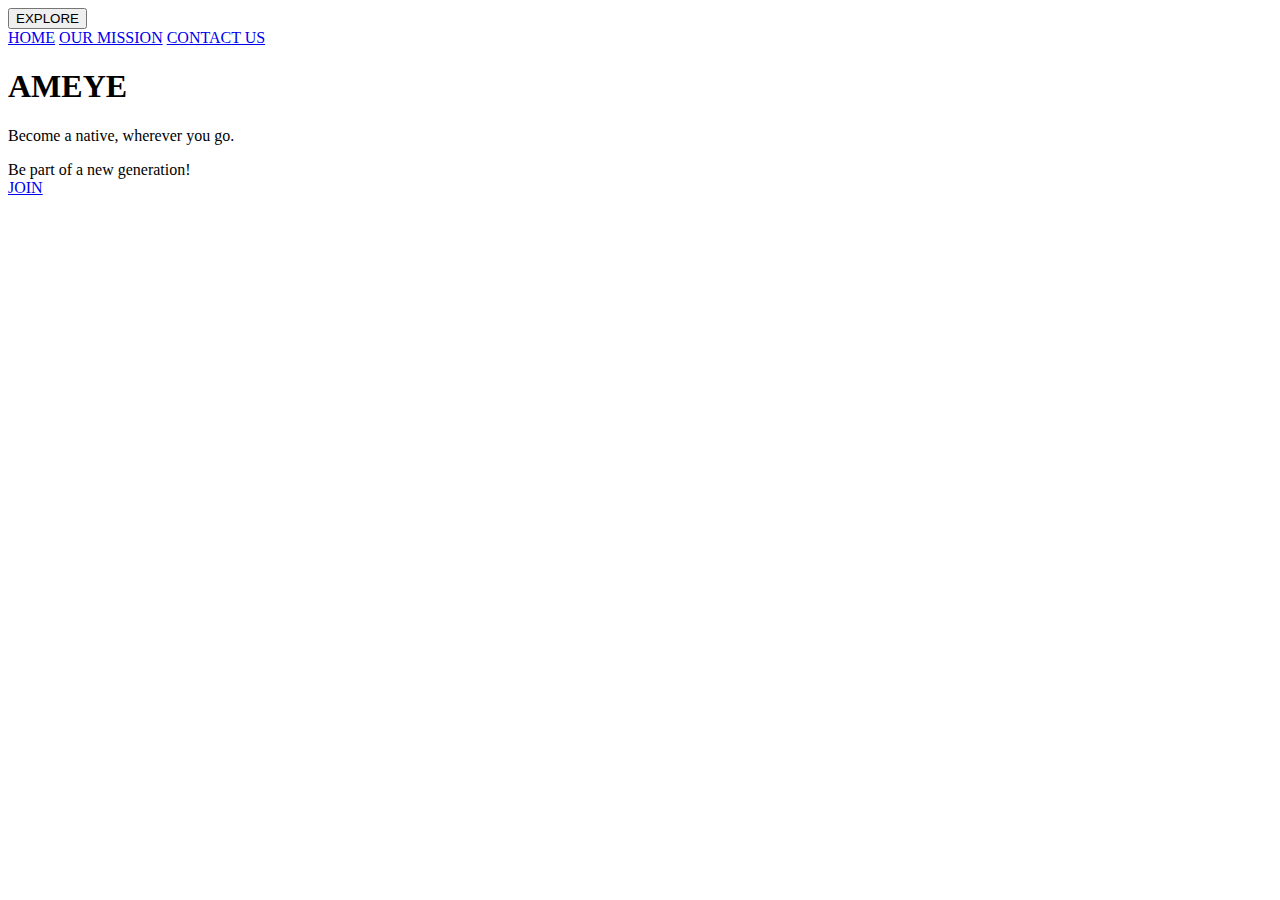
==== COMMUNICATE.html @ 3d7f7841 "Add files via upload" ====
<!DOCTYPE html>
<html> 
    <head>
        <meta charset="utf-8">
        <link rel="stylesheet" href="styles/contact.css">
        <title>AMEYE SAFE</title>
        <script
  src="https://code.jquery.com/jquery-3.4.1.js"
  integrity="sha256-WpOohJOqMqqyKL9FccASB9O0KwACQJpFTUBLTYOVvVU="
  crossorigin="anonymous"></script>
<script>
function SubForm (){
    $.ajax({
        url:'https://api.apispreadsheets.com/data/735/',
        type:'post',
        data:$("#myForm").serializeArray(),
        success: function(){
          alert("THANK YOU FOR JOINING OUR TEAM")
        },
        error: function(){
          alert("There was an error. Try submitting again. :)")
        }
    });
}
</script> 
    </head>

    <body> 
        <div class="navbar">
            
            <div class="dropdown">
              <button class="dropbtn">EXPLORE
                <i class="fa fa-caret-down"></i>
              </button>
              <div class="dropdown-content">
                <a href="LANDING.html">HOME</a>
                <a href="OURMISSION.html">OUR MISSION</a>
                <a href="COMMUNICATE.html">CONTACT US</a>
              </div>
            </div>
        </div>
        
    <h1>AMEYE</h1>
    <div class="bothpara">
            <div class="para1" id="slogan">
               <p>Become a native, wherever you go. </p>
            </div>
            <div class="para2" id="email">
              <p> Be part of a new generation!<br> <a href="https://linktr.ee/ameyesafe">JOIN</a></p>
            </div>
            </div>
            
          

    </body>
</html>
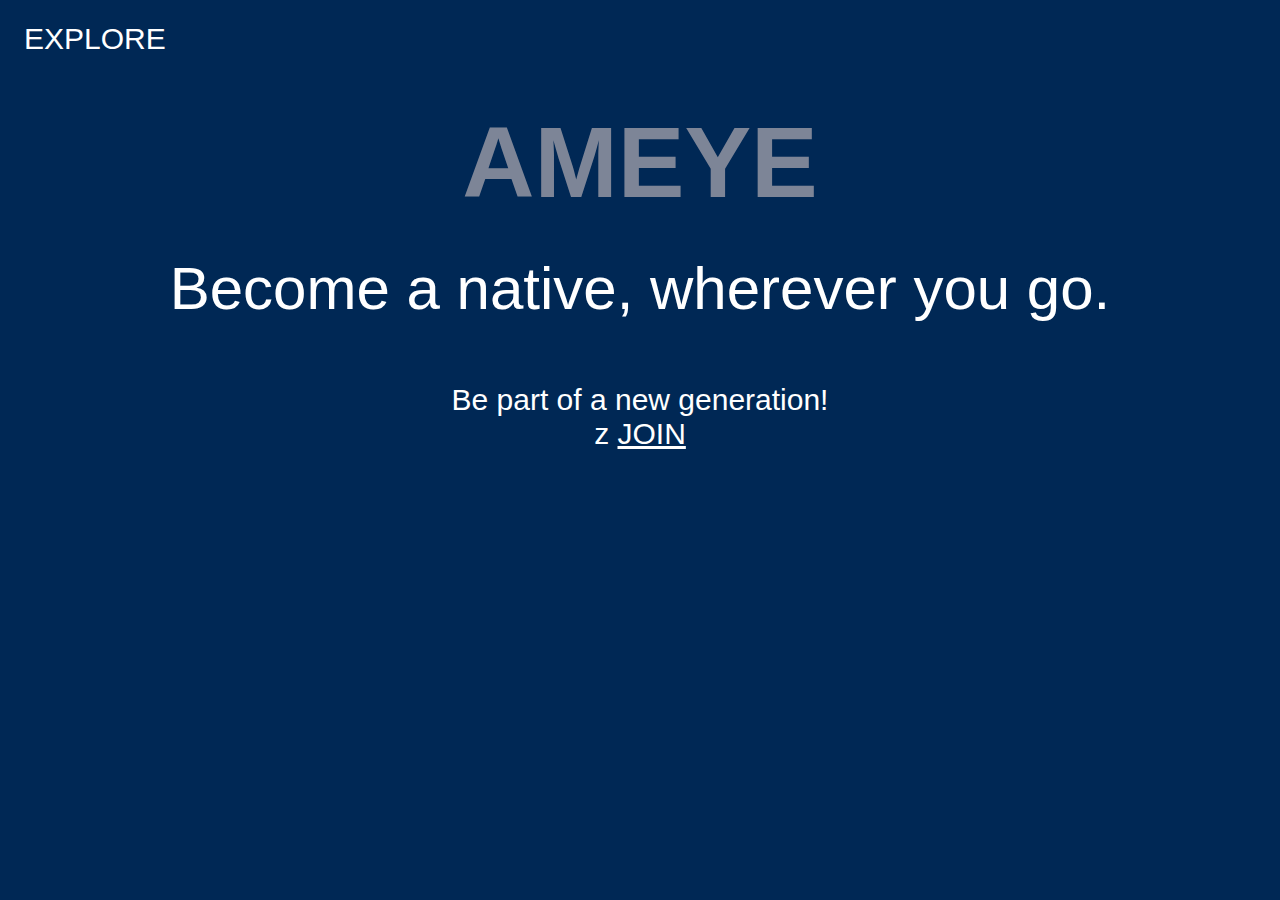
==== commit 1e49e23c: "files" ====
--- a/COMMUNICATE.html
+++ b/COMMUNICATE.html
@@ -46,7 +46,7 @@
                <p>Become a native, wherever you go. </p>
             </div>
             <div class="para2" id="email">
-              <p> Be part of a new generation!<br> <a href="https://linktr.ee/ameyesafe">JOIN</a></p>
+              <p> Be part of a new generation!<br>z <a href="https://linktr.ee/ameyesafe">JOIN</a></p>
             </div>
             </div>
             
--- a/styles/contact.css
+++ b/styles/contact.css
@@ -0,0 +1,105 @@
+.para1{
+    color: white;
+    font-family: Tahoma, Verdana, Segoe, sans-serif;
+    text-align: center;
+    font-size: 60px; 
+
+}
+
+.para2{
+    color: white; 
+    font-family: Tahoma, Verdana, Segoe, sans-serif;
+    text-align: center; 
+    font-size: 30px; 
+    
+
+}
+
+a{ color: white; 
+    font-family: Tahoma, Verdana, Segoe, sans-serif;
+    text-align: center; 
+    font-size: 30px; 
+
+}
+h1 { 
+    color: #7D8597; 
+    font-family: Tahoma, Verdana, Segoe, sans-serif;
+    text-align: center;
+    font-size: 100px;
+    line-height: .5;
+    
+}
+
+body {
+    background-color:#002855 ;
+}
+
+
+.navbar {
+    overflow: hidden;
+    background-color: #002855;
+    font-family: Tahoma, Verdana, Segoe, sans-serif;
+
+}
+
+.navbar a{
+    float: right;
+    font-size: 20px;
+    color: white;
+    text-align: center;
+    padding: 14px 16px ;
+    text-decoration: none;
+}
+
+.dropdown {
+    float: center;
+    overflow: hidden;
+    font-size: 30px;
+    font-family: Tahoma, Verdana, Segoe, sans-serif;
+    /* #002855 */
+}
+
+.dropdown .dropbtn {
+    font-size: 30px;
+    border: none;
+    outline: none;
+    color: white;
+    padding: 14px 16px;
+    background-color: inherit;
+    font-family: Tahoma, Verdana, Segoe, sans-serif; 
+    margin: 0; 
+  }
+  
+  /* Add a red background color to navbar links on hover */
+  .navbar a:hover, .dropdown:hover .dropbtn {
+    background-color: white;
+  }
+  
+  /* Dropdown content (hidden by default) */
+  .dropdown-content {
+    display: none;
+    position: absolute;
+    background-color: #f9f9f9;
+    min-width: 160px;
+    box-shadow: 0px 8px 16px 0px rgba(0,0,0,0.2);
+    z-index: 1;
+  }
+  
+  .dropdown-content a {
+    float: none;
+    color: black;
+    padding: 12px 16px;
+    text-decoration: none;
+    display: block;
+    text-align: left;
+  }
+  
+  /* Add a grey background color to dropdown links on hover */
+  .dropdown-content a:hover {
+    background-color: #ddd;
+  }
+  
+  /* Show the dropdown menu on hover */
+  .dropdown:hover .dropdown-content {
+    display: block;
+  }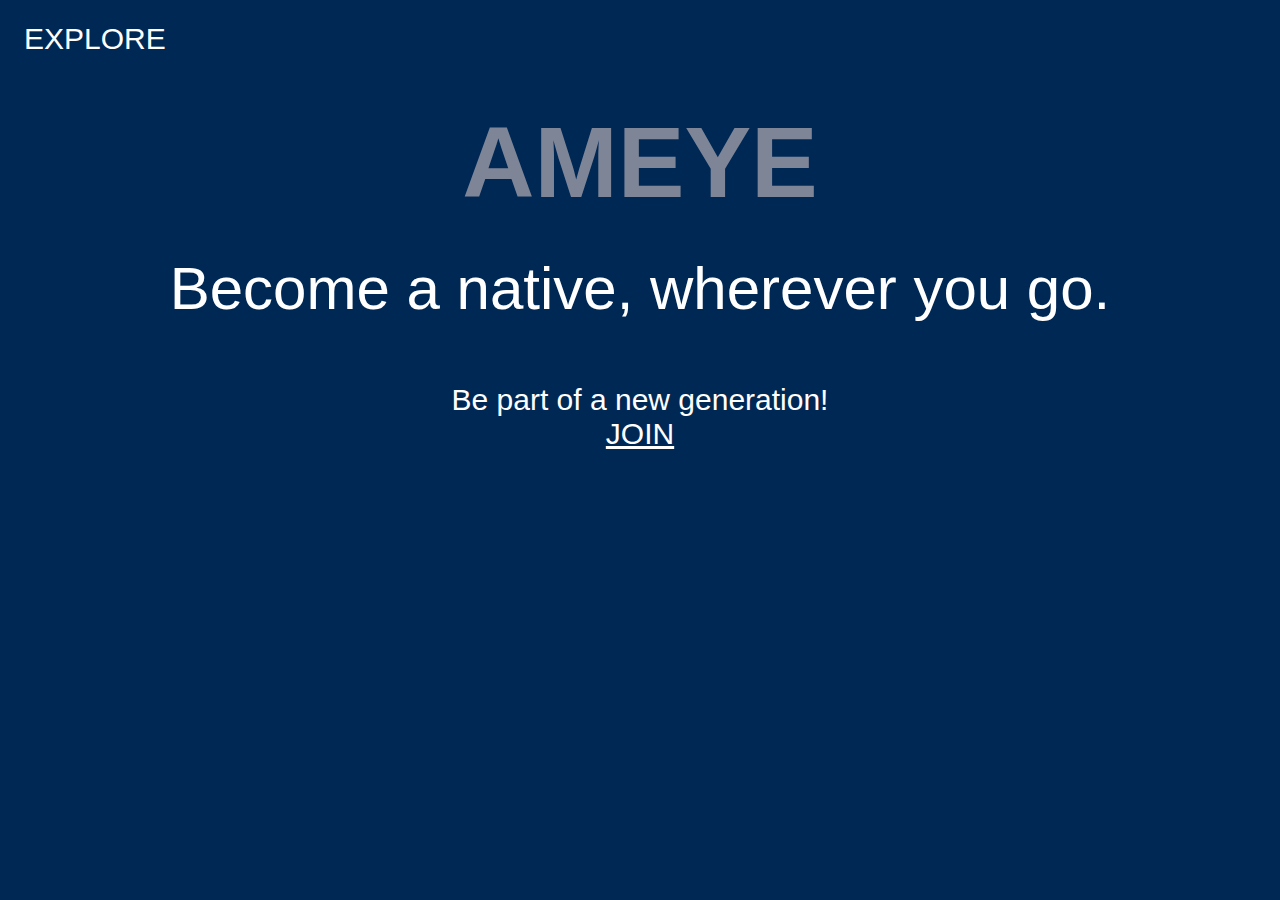
==== commit 81f89239: "files" ====
--- a/COMMUNICATE.html
+++ b/COMMUNICATE.html
@@ -33,7 +33,7 @@
                 <i class="fa fa-caret-down"></i>
               </button>
               <div class="dropdown-content">
-                <a href="LANDING.html">HOME</a>
+                <a href="index.html">HOME</a>
                 <a href="OURMISSION.html">OUR MISSION</a>
                 <a href="COMMUNICATE.html">CONTACT US</a>
               </div>
@@ -46,7 +46,7 @@
                <p>Become a native, wherever you go. </p>
             </div>
             <div class="para2" id="email">
-              <p> Be part of a new generation!<br>z <a href="https://linktr.ee/ameyesafe">JOIN</a></p>
+              <p> Be part of a new generation!<br> <a href="https://linktr.ee/ameyesafe">JOIN</a></p>
             </div>
             </div>
             
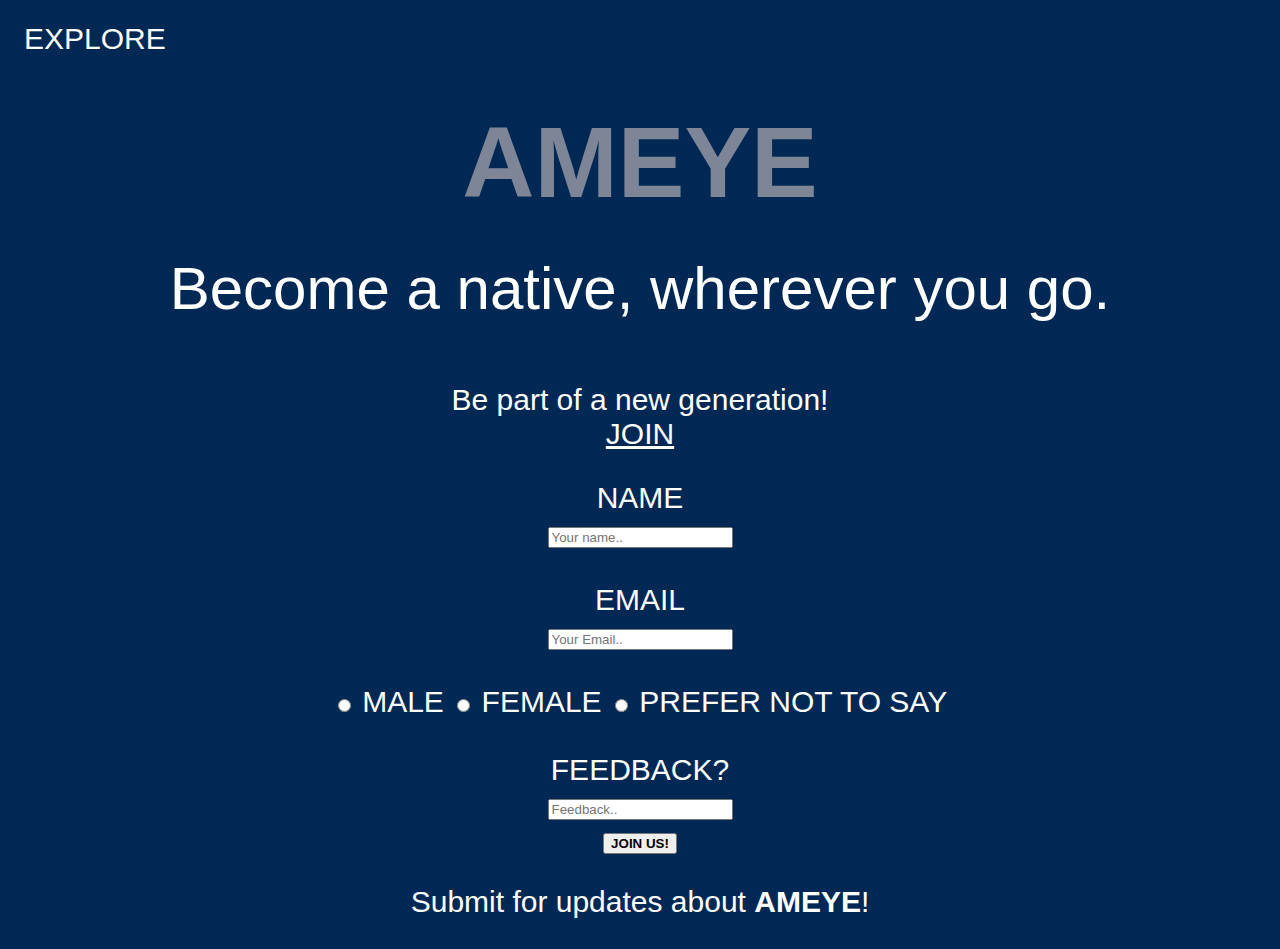
==== commit 65421740: "files" ====
--- a/COMMUNICATE.html
+++ b/COMMUNICATE.html
@@ -1,6 +1,7 @@
 <!DOCTYPE html>
 <html> 
     <head>
+      <meta name="viewport" content="width=device-width,initial-scale=1.0">
         <meta charset="utf-8">
         <link rel="stylesheet" href="styles/contact.css">
         <title>AMEYE SAFE</title>
@@ -48,6 +49,34 @@
             <div class="para2" id="email">
               <p> Be part of a new generation!<br> <a href="https://linktr.ee/ameyesafe">JOIN</a></p>
             </div>
+            <div class="para4">
+              <form action="ariannagold79@gmail.com" method="post" enctype="text/plain"></form>
+                  <label for="name">NAME</label>
+                  <br>
+                  <input type="text" id="name" name="name" placeholder="Your name..">
+                  <br>
+                  <br>
+                  <label for="email">EMAIL</label>
+                  <br>
+                  <input type="email" id="email" name="email" placeholder="Your Email..">
+                  <br>
+                  <br>
+                  <input type="radio" id="male" name="gender" value="male">
+                  <label for="male">MALE</label>
+                  <input type="radio" id="female" name="gender" value="female">
+                  <label for="female">FEMALE</label>
+                  <input type="radio" id="notsaid" name="gender" value="notsaid">
+                  <label for="female">PREFER NOT TO SAY</label>
+                  <br>
+                  <br>
+                  <label for="feedback">FEEDBACK?</label>
+                  <br>
+                  <input type="text" id="message" name="feedback" placeholder="Feedback..">
+                  <br>
+                  <button onclick="SubForm()"> <b>JOIN US!</b> </button> 
+                  <p> Submit for updates about <b>AMEYE</b>!</p>
+          </div>
+          
             </div>
             
           
--- a/styles/contact.css
+++ b/styles/contact.css
@@ -12,6 +12,14 @@
     text-align: center; 
     font-size: 30px; 
     
+
+}
+
+.para4 {
+   color: white; 
+  font-family: Tahoma, Verdana, Segoe, sans-serif;
+  text-align: center; 
+  font-size: 30px; 
 
 }
 
